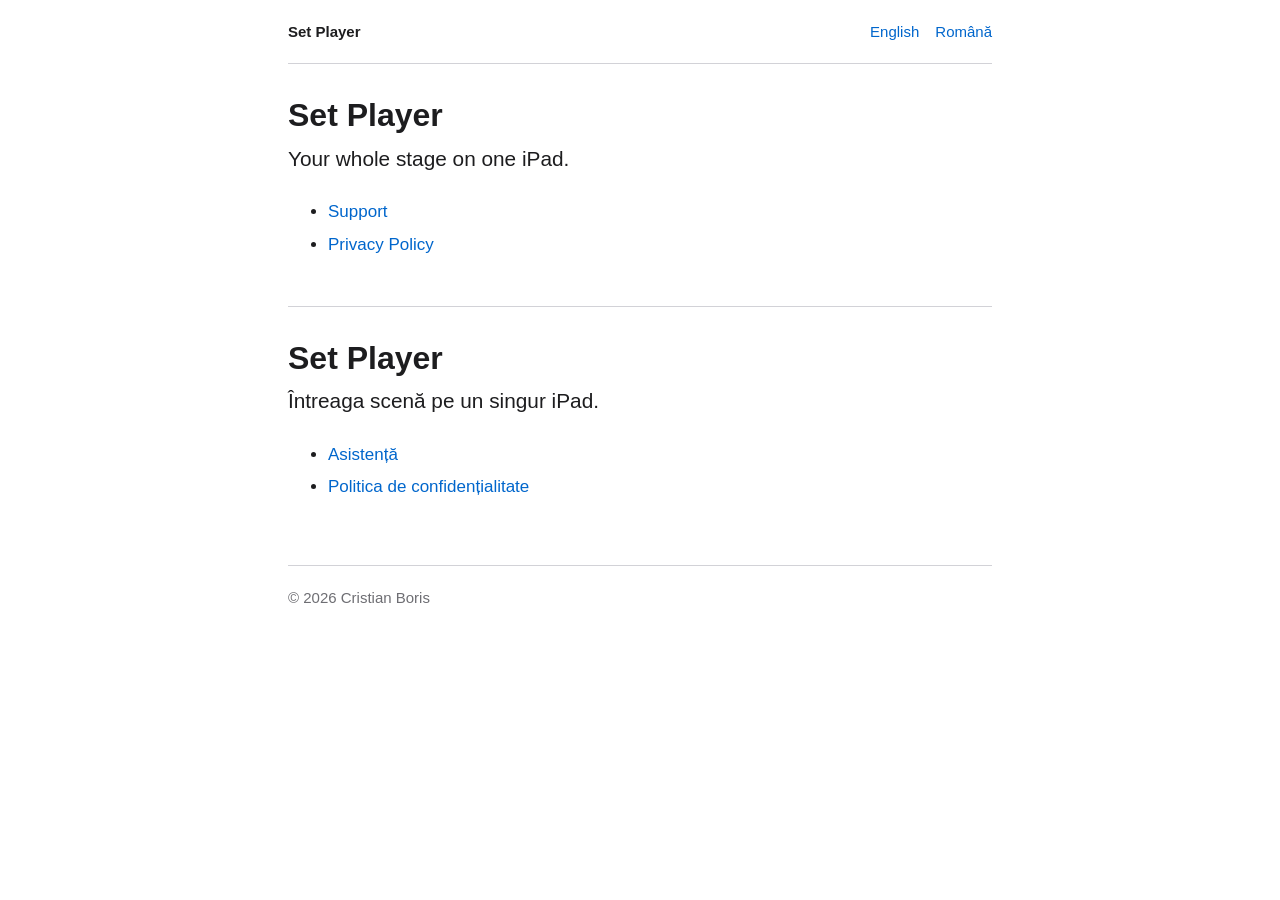
==== index.html @ 9a48c9ad "Set Player website: home, privacy policy and support pages in English and Romanian" ====
<!doctype html>
<html lang="en">
<head>
  <meta charset="utf-8">
  <meta name="viewport" content="width=device-width, initial-scale=1">
  <title>Set Player</title>
  <meta name="description" content="Set Player: your whole stage on one iPad.">
  <link rel="stylesheet" href="style.css">
</head>
<body>
  <header>
    <strong>Set Player</strong>
    <nav><a href="#en">English</a><a href="#ro">Română</a></nav>
  </header>
  <main>
    <section id="en">
      <h1>Set Player</h1>
      <p class="tagline">Your whole stage on one iPad.</p>
      <ul>
        <li><a href="support/#en">Support</a></li>
        <li><a href="privacy/#en">Privacy Policy</a></li>
      </ul>
    </section>
    <section id="ro" lang="ro">
      <h1>Set Player</h1>
      <p class="tagline">Întreaga scenă pe un singur iPad.</p>
      <ul>
        <li><a href="support/#ro">Asistență</a></li>
        <li><a href="privacy/#ro">Politica de confidențialitate</a></li>
      </ul>
    </section>
  </main>
  <footer>© 2026 Cristian Boris</footer>
</body>
</html>
---- style.css ----
:root {
  color-scheme: light dark;
  --bg: #ffffff;
  --text: #1d1d1f;
  --muted: #6e6e73;
  --line: #d2d2d7;
  --link: #0066cc;
}

@media (prefers-color-scheme: dark) {
  :root {
    --bg: #000000;
    --text: #f5f5f7;
    --muted: #a1a1a6;
    --line: #38383a;
    --link: #2997ff;
  }
}

* { box-sizing: border-box; }

body {
  margin: 0;
  padding: 0 16px;
  background: var(--bg);
  color: var(--text);
  font: 17px/1.55 -apple-system, BlinkMacSystemFont, "Segoe UI", Roboto, Helvetica, Arial, sans-serif;
  -webkit-text-size-adjust: 100%;
}

main, header, footer {
  max-width: 44rem;
  margin: 0 auto;
}

header {
  display: flex;
  flex-wrap: wrap;
  justify-content: space-between;
  gap: 8px 24px;
  padding: 20px 0;
  border-bottom: 1px solid var(--line);
  font-size: 15px;
}

header nav { display: flex; flex-wrap: wrap; gap: 4px 16px; }

main { padding: 32px 0 48px; }

h1 { font-size: 2rem; line-height: 1.2; margin: 0 0 8px; }
h2 { font-size: 1.2rem; margin: 2rem 0 0.5rem; }
p, ul { margin: 0 0 1rem; }
li { margin-bottom: 0.4rem; }

a { color: var(--link); text-decoration: none; }
a:hover { text-decoration: underline; }

.updated, footer { color: var(--muted); font-size: 15px; }

.tagline { font-size: 1.3rem; margin-bottom: 1.5rem; }

section + section {
  margin-top: 48px;
  padding-top: 32px;
  border-top: 1px solid var(--line);
}

footer {
  padding: 20px 0 40px;
  border-top: 1px solid var(--line);
}
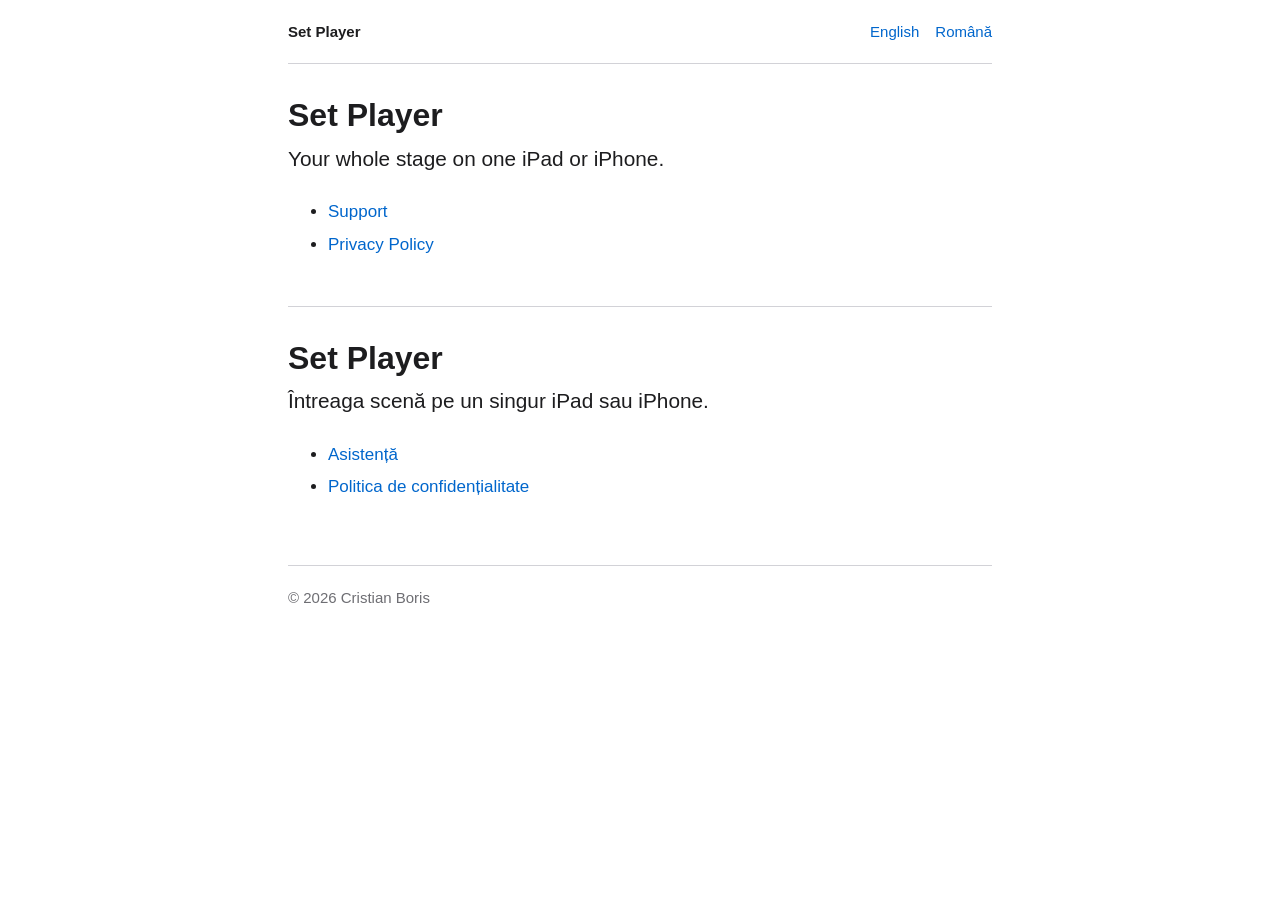
==== commit ed9ef2a8: "Set Player on iPhone: the pages say iPad or iPhone wherever they meant the device" ====
--- a/index.html
+++ b/index.html
@@ -4,7 +4,7 @@
   <meta charset="utf-8">
   <meta name="viewport" content="width=device-width, initial-scale=1">
   <title>Set Player</title>
-  <meta name="description" content="Set Player: your whole stage on one iPad.">
+  <meta name="description" content="Set Player: your whole stage on one iPad or iPhone.">
   <link rel="stylesheet" href="style.css">
 </head>
 <body>
@@ -15,7 +15,7 @@
   <main>
     <section id="en">
       <h1>Set Player</h1>
-      <p class="tagline">Your whole stage on one iPad.</p>
+      <p class="tagline">Your whole stage on one iPad or iPhone.</p>
       <ul>
         <li><a href="support/#en">Support</a></li>
         <li><a href="privacy/#en">Privacy Policy</a></li>
@@ -23,7 +23,7 @@
     </section>
     <section id="ro" lang="ro">
       <h1>Set Player</h1>
-      <p class="tagline">Întreaga scenă pe un singur iPad.</p>
+      <p class="tagline">Întreaga scenă pe un singur iPad sau iPhone.</p>
       <ul>
         <li><a href="support/#ro">Asistență</a></li>
         <li><a href="privacy/#ro">Politica de confidențialitate</a></li>
